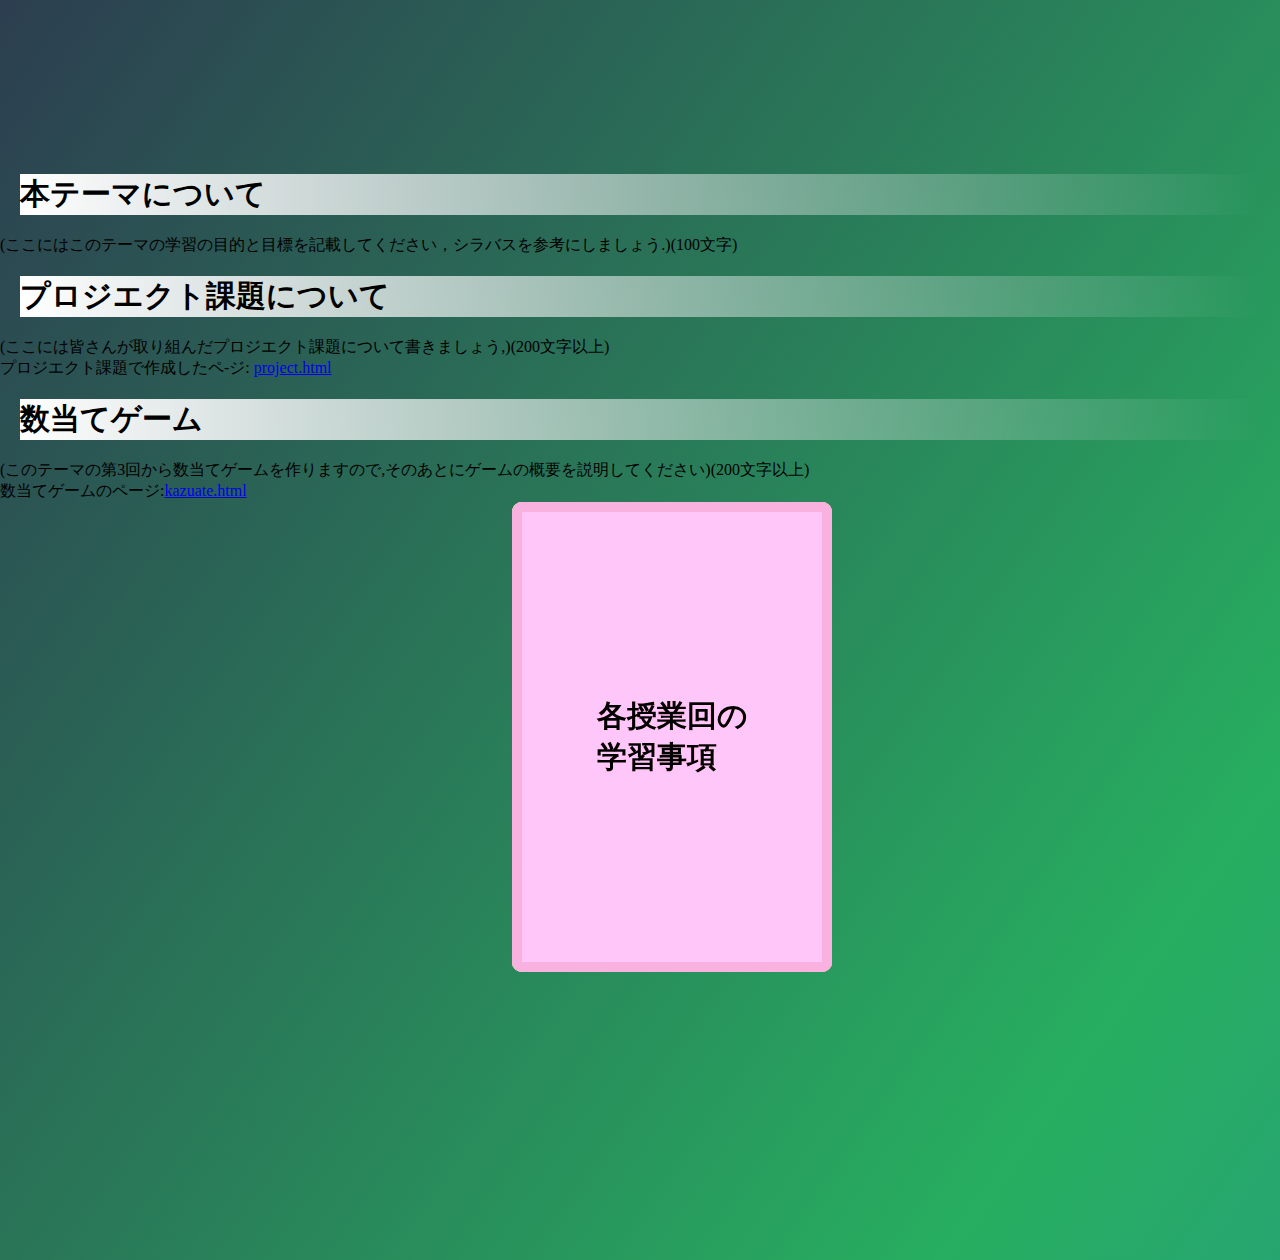
==== index.html @ 6a0dec4b "12" ====
<!--
 * 学生番号: G384072023
 * プログラム名: .java
 * プログラムの説明: 
 * 作成日: 2024-04-18
-->
<!DOCTYPE html>
<html lang="en">
<head>
    <meta charset="utf-8">
    <meta name="viewport" content="width=device-width, initial-scale=1.0">
    <meta http-equiv="X-UA-Compatible" content="ie=edge"/>
    <title>My test page</title>
    <link rel="stylesheet" href="style.css">
</head>
<body>
  <div class="web">
    <svg width="100%" height="auto" class="text">
      <text class="title" x="10%" y="80%">「Webコンテンツ作成」の成果</text>
      <defs>
        <linearGradient id="geekColor" gradientTransform="rotate(90)">
          <stop offset="0%" stop-color="#ffffff"></stop>
          <animate 
          attributeName="stop-color"
          values="#000000;#ffffff;#000000"
          dur="10s"
          begin="3s"
          repeatCount="indefinite">
          </animate>
          <stop offset="100%" stop-color="#000000"></stop>
        </linearGradient>
      </defs>
    </svg>
  </div>
      <h2>本テーマについて</h2>
      (ここにはこのテーマの学習の目的と目標を記載してください，シラバスを参考にしましょう.)(100文字)
      <h2>プロジエクト課題について</h2>
      (ここには皆さんが取り組んだプロジエクト課題について書きましょう,)(200文字以上)<br>
      プロジエクト課題で作成したペ-ジ: <a href="https://g384072023.github.io/medialabo/project.html" title="project.html" target="_blank">project.html</a>
      <h2>数当てゲーム</h2>
      (このテーマの第3回から数当てゲームを作りますので,そのあとにゲームの概要を説明してください)(200文字以上)<br>
      数当てゲームのページ:<a href="https://g384072023.github.io/medialabo/practice-html/kazuate.html" title="kazuate.html" target="_blank">kazuate.html</a>
      <div class="cards">
        <div class="card" style="--i:2.5;"><b>第5回</b> <br>イベント処理</div>
        <div class="card" style="--i:1.5;"><b>第4回</b> <br>DOM と JavaScript</div>
        <div class="card" style="--i:0.5;"><b>第3回</b> <br>JavaScript の基本<p>JavaScriptは、ウェブ開発に特化した人気のプログラミング言語です。動的でインタラクティブなウェブページを作成するための基本として、文法、変数、関数、イベント処理を学ぶことが重要です。これにより、ウェブ開発の基礎を固めることができます。<br>演習の成果: <a href="https://g384072023.github.io/medialabo/practice-js/obj-practice.html" title="obj-practice.html" target="_blank">演習3-6: オブジェクトの参照</a></p></div>
        <div class="card" style="--i:-0.5;"><b>第2回</b> <br>CSSによるWebページの装飾<p>CSSを用いてWebページの見た目を整える方法を学びます。CSSは色やフォント、レイアウトを指定でき、HTMLの構造を引き立てます。セレクタやプロパティ、値の基本を理解し、実際にスタイルを適用することで、視覚的に魅力的なWebページを作成する技術を習得します。<br>演習の成果: <a href="https://g384072023.github.io/medialabo/practice-css/browser-intro.html" title="browser-intro.html" target="_blank">演習2-3: ウェブブラウザの紹介</a></p></div>
        <div class="card" style="--i:-1.5;" ><b>第1回</b> <br>WWW と HTML<p>HTMLはウェブページの構造を記述する言語で、要素にはブロック要素とインライン要素があります。HTML要素リファレンスでは使用例と説明が日本語で提供され、簡易エディタもあります。HTMLはコンパイル不要で、ブラウザは書き間違いに寛容で、多少のエラーでも期待通りに表示します。<br>演習の成果: <a href="https://g384072023.github.io/medialabo/practice-html/elements.html" title="elements.html" target="_blank">演習1-4: HTMLのさまさまな要素</a></p></div>
        <div class="card" style="--i:-2.5;">各授業回の<br>学習事項</div>
      </div> 
</body>
</html>
---- style.css ----
body{
    background:linear-gradient(125deg,#2c3e50,#27ae60,#2980b9,#e74c3c,#8e44ad);
    background-size: 500%;
    margin:0;
    padding:0;
    height:140vh;
    animation: beAnimation 15s linear infinite;
}
@keyframes beAnimation{
    0%{
        background-position:0% 50%;
    }
    50%{
        background-position:100% 50%;
    }
    100%{
        background-position:0% 50%;
    }
}
.title{
    font-family:PingFang SC;
    font-size:80px;
    fill: none;
    stroke:url(#geekColor);
    stroke-width:2;
    stroke-dasharray:10 800;
    stroke-dashoffset:10;
    animation:5s linear 0s drawing
        forwards
}
@keyframes drawing{
    to{
        stroke-dasharray: 800;
        stroke-dashoffset: 0;
    }
}
.card{
    display:flex;
    flex-direction:row;
    justify-content:space-evenly;
    flex-direction: column;
}
.cards .card{
    min-height:100px;
    position:absolute;
    left:40%;
    width:300px;
    height:450px;
    background-color: #fad7a0;
    border-radius:10px;
    justify-content:space-evenly;
    align-items:center;
    color:black;
    font-size:30px;
    font-weight:700;
    border:10px solid rgba(0,0,0,.1);
    transition:.5s;
    transform-origin:50% 100%;
    filter:hue-rotate(calc(var(--i) * 36deg));
    
}
.cards:hover .card{
    transform:rotate(calc(var(--i) * 4deg))
                translate(calc(var(--i) * 200px),-50px);
    cursor:pointer;

}
.cards:active .card:not(:active){
    background-color: #333;
}
.cards .card:active{
    z-index:999;
}
p{
    font-size:18px;
}
h2{
	color:#000000;
    font-size:30px;
	margin: 20px;
    font-family: 'Source Han Serif', 'Yu Mincho', serif;
	background:linear-gradient(to left,rgba(0,0,0,0), #ffffff);
}
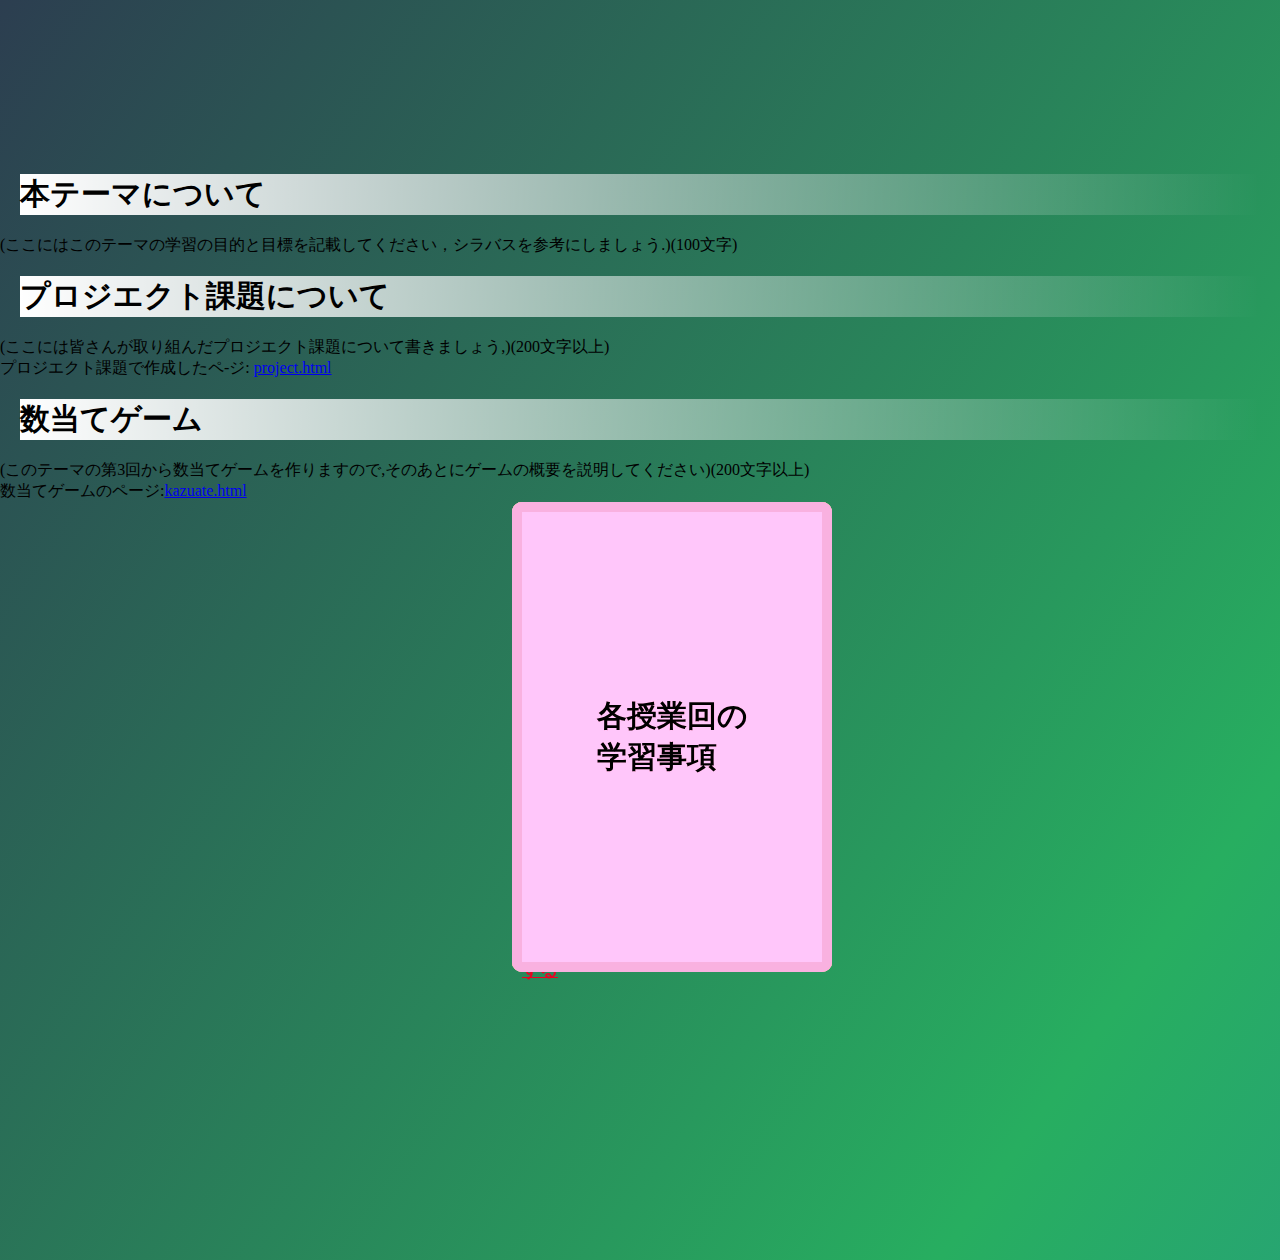
==== commit c8c86453: "12" ====
--- a/index.html
+++ b/index.html
@@ -1,9 +1,3 @@
-<!--
- * 学生番号: G384072023
- * プログラム名: .java
- * プログラムの説明: 
- * 作成日: 2024-04-18
--->
 <!DOCTYPE html>
 <html lang="en">
 <head>
@@ -39,10 +33,10 @@
       プロジエクト課題で作成したペ-ジ: <a href="https://g384072023.github.io/medialabo/project.html" title="project.html" target="_blank">project.html</a>
       <h2>数当てゲーム</h2>
       (このテーマの第3回から数当てゲームを作りますので,そのあとにゲームの概要を説明してください)(200文字以上)<br>
-      数当てゲームのページ:<a href="https://g384072023.github.io/medialabo/practice-html/kazuate.html" title="kazuate.html" target="_blank">kazuate.html</a>
+      数当てゲームのページ:<a href="https://g384072023.github.io/medialabo/kazuate.html" title="kazuate.html" target="_blank">kazuate.html</a>
       <div class="cards">
-        <div class="card" style="--i:2.5;"><b>第5回</b> <br>イベント処理</div>
-        <div class="card" style="--i:1.5;"><b>第4回</b> <br>DOM と JavaScript</div>
+        <div class="card" style="--i:2.5;"><b>第5回</b> <br>イベント処理<p>今日は「イベント入門」を学びました。ウェブデザインにおけるイベントの基本的な概念や実装方法を詳しく理解することができました。特に、ユーザーの操作に応じた動的なコンテンツの表示やインタラクションの設計が重要だと感じました。これから実際にウェブサイトをデザインする際に、この知識を活かしていきたいと思います。ウェブデザインの成功には、ユーザー体験を考慮したイベント設計が鍵です。<br>演習の成果: <a href="https://g384072023.github.io/medialabo/practice-event/event-list.html" title="event-list.html" target="_blank">演習5-3:イベントを選択する</a></p></div>
+        <div class="card" style="--i:1.5;"><b>第4回</b> <br>DOM と JavaScript<p>DOMを使いこなすことで、ウェブページはより生き生きとし、インタラクティブになります。例えば、ユーザーのアクションに応じてコンテンツを動的に変更したり、リアルタイムでデータを表示することが可能です。このように、DOMの活用はウェブ開発において非常に重要であり、クリエイティブな表現の幅を広げるための強力なツールです。<br>演習の成果: <a href="https://g384072023.github.io/medialabo/practice-dom/dom-exercise.html" title="dom-exercise.html" target="_blank">演習4-2-5:DOM プログラミング</a></p></div>
         <div class="card" style="--i:0.5;"><b>第3回</b> <br>JavaScript の基本<p>JavaScriptは、ウェブ開発に特化した人気のプログラミング言語です。動的でインタラクティブなウェブページを作成するための基本として、文法、変数、関数、イベント処理を学ぶことが重要です。これにより、ウェブ開発の基礎を固めることができます。<br>演習の成果: <a href="https://g384072023.github.io/medialabo/practice-js/obj-practice.html" title="obj-practice.html" target="_blank">演習3-6: オブジェクトの参照</a></p></div>
         <div class="card" style="--i:-0.5;"><b>第2回</b> <br>CSSによるWebページの装飾<p>CSSを用いてWebページの見た目を整える方法を学びます。CSSは色やフォント、レイアウトを指定でき、HTMLの構造を引き立てます。セレクタやプロパティ、値の基本を理解し、実際にスタイルを適用することで、視覚的に魅力的なWebページを作成する技術を習得します。<br>演習の成果: <a href="https://g384072023.github.io/medialabo/practice-css/browser-intro.html" title="browser-intro.html" target="_blank">演習2-3: ウェブブラウザの紹介</a></p></div>
         <div class="card" style="--i:-1.5;" ><b>第1回</b> <br>WWW と HTML<p>HTMLはウェブページの構造を記述する言語で、要素にはブロック要素とインライン要素があります。HTML要素リファレンスでは使用例と説明が日本語で提供され、簡易エディタもあります。HTMLはコンパイル不要で、ブラウザは書き間違いに寛容で、多少のエラーでも期待通りに表示します。<br>演習の成果: <a href="https://g384072023.github.io/medialabo/practice-html/elements.html" title="elements.html" target="_blank">演習1-4: HTMLのさまさまな要素</a></p></div>
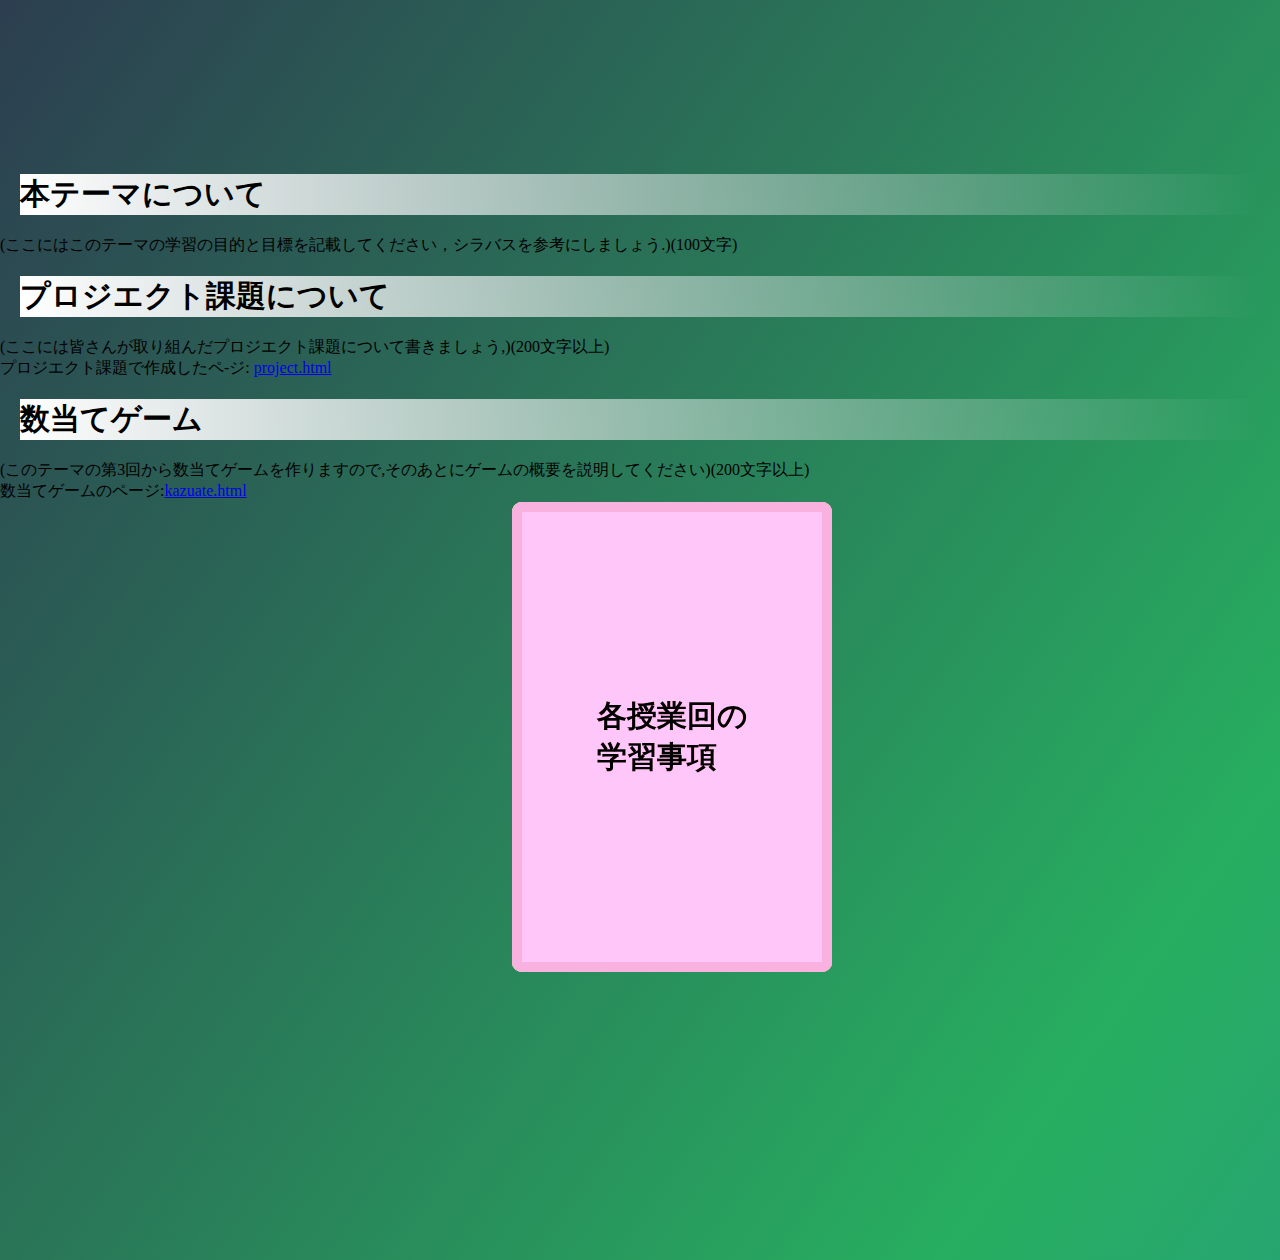
==== commit faec0e2e: "12" ====
--- a/index.html
+++ b/index.html
@@ -35,7 +35,7 @@
       (このテーマの第3回から数当てゲームを作りますので,そのあとにゲームの概要を説明してください)(200文字以上)<br>
       数当てゲームのページ:<a href="https://g384072023.github.io/medialabo/kazuate.html" title="kazuate.html" target="_blank">kazuate.html</a>
       <div class="cards">
-        <div class="card" style="--i:2.5;"><b>第5回</b> <br>イベント処理<p>今日は「イベント入門」を学びました。ウェブデザインにおけるイベントの基本的な概念や実装方法を詳しく理解することができました。特に、ユーザーの操作に応じた動的なコンテンツの表示やインタラクションの設計が重要だと感じました。これから実際にウェブサイトをデザインする際に、この知識を活かしていきたいと思います。ウェブデザインの成功には、ユーザー体験を考慮したイベント設計が鍵です。<br>演習の成果: <a href="https://g384072023.github.io/medialabo/practice-event/event-list.html" title="event-list.html" target="_blank">演習5-3:イベントを選択する</a></p></div>
+        <div class="card" style="--i:2.5;"><b>第5回</b> <br>イベント処理<p>今日は「イベント入門」を学びました。ウェブデザインにおけるイベントの基本的な概念や実装方法を詳しく理解することができました。特に、ユーザーの操作に応じた動的なコンテンツの表示やインタラクションの設計が重要だと感じました。これから実際にウェブサイトをデザインする際に、この知識を活かしていきたいと思います。<br>演習の成果: <a href="https://g384072023.github.io/medialabo/practice-event/event-list.html" title="event-list.html" target="_blank">演習5-3:イベントを選択する</a></p></div>
         <div class="card" style="--i:1.5;"><b>第4回</b> <br>DOM と JavaScript<p>DOMを使いこなすことで、ウェブページはより生き生きとし、インタラクティブになります。例えば、ユーザーのアクションに応じてコンテンツを動的に変更したり、リアルタイムでデータを表示することが可能です。このように、DOMの活用はウェブ開発において非常に重要であり、クリエイティブな表現の幅を広げるための強力なツールです。<br>演習の成果: <a href="https://g384072023.github.io/medialabo/practice-dom/dom-exercise.html" title="dom-exercise.html" target="_blank">演習4-2-5:DOM プログラミング</a></p></div>
         <div class="card" style="--i:0.5;"><b>第3回</b> <br>JavaScript の基本<p>JavaScriptは、ウェブ開発に特化した人気のプログラミング言語です。動的でインタラクティブなウェブページを作成するための基本として、文法、変数、関数、イベント処理を学ぶことが重要です。これにより、ウェブ開発の基礎を固めることができます。<br>演習の成果: <a href="https://g384072023.github.io/medialabo/practice-js/obj-practice.html" title="obj-practice.html" target="_blank">演習3-6: オブジェクトの参照</a></p></div>
         <div class="card" style="--i:-0.5;"><b>第2回</b> <br>CSSによるWebページの装飾<p>CSSを用いてWebページの見た目を整える方法を学びます。CSSは色やフォント、レイアウトを指定でき、HTMLの構造を引き立てます。セレクタやプロパティ、値の基本を理解し、実際にスタイルを適用することで、視覚的に魅力的なWebページを作成する技術を習得します。<br>演習の成果: <a href="https://g384072023.github.io/medialabo/practice-css/browser-intro.html" title="browser-intro.html" target="_blank">演習2-3: ウェブブラウザの紹介</a></p></div>
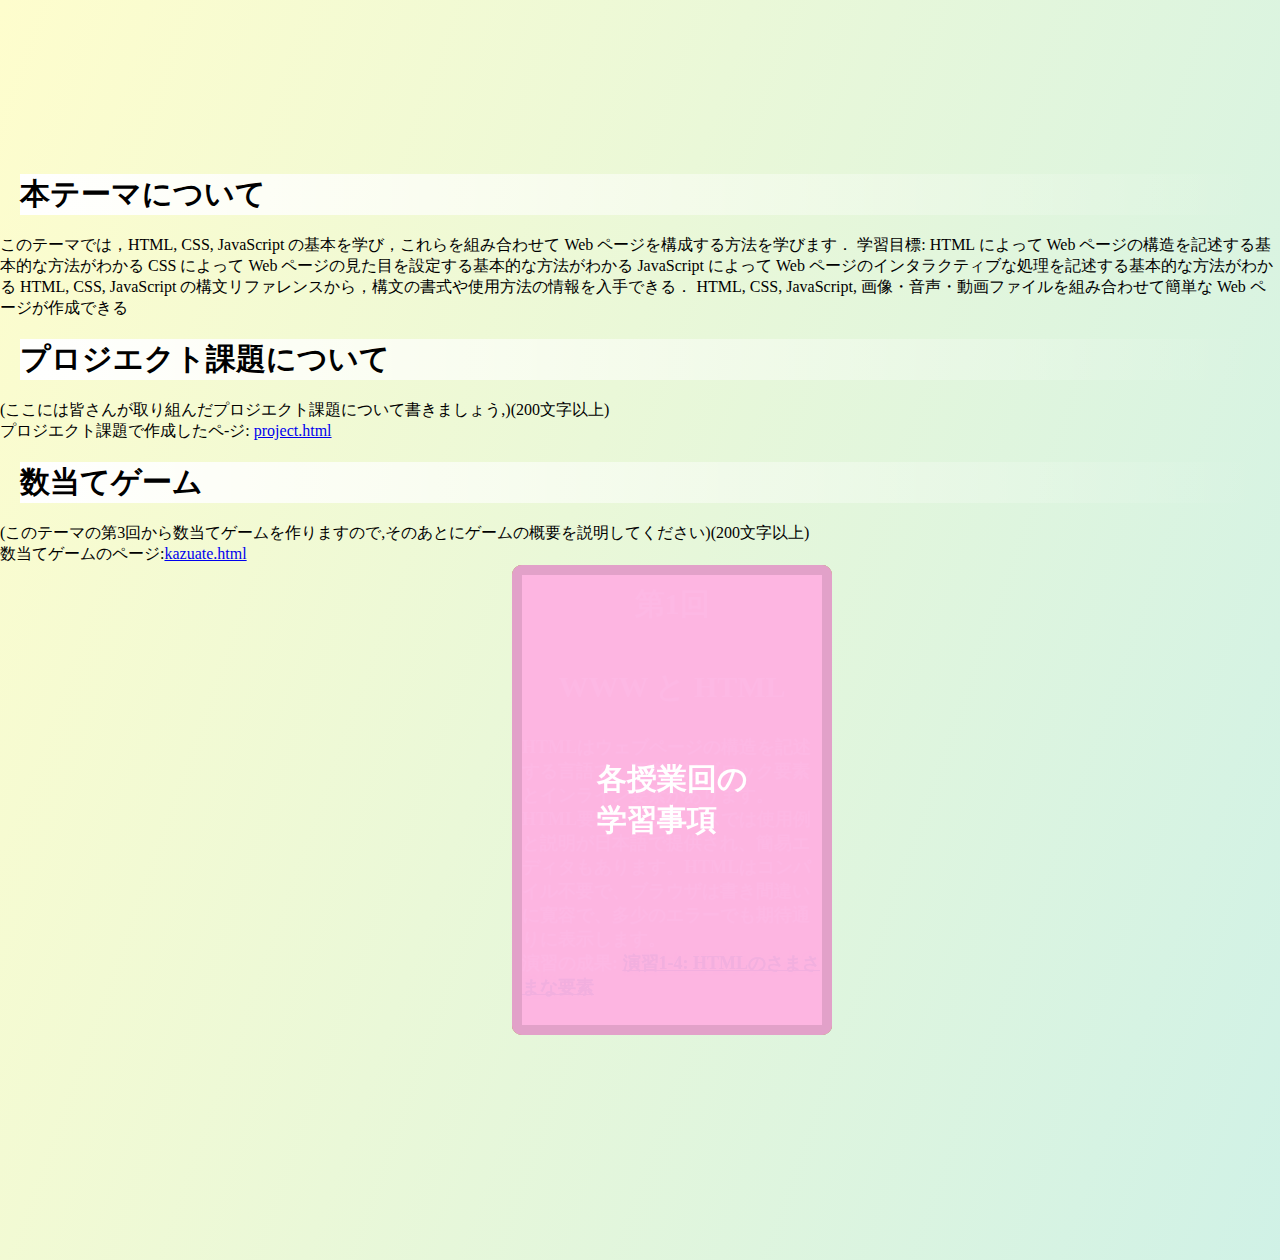
==== commit 0154a4e0: "12" ====
--- a/index.html
+++ b/index.html
@@ -1,3 +1,9 @@
+<!--
+ * 学生番号: G384072023
+ * プログラム名: .java
+ * プログラムの説明: 
+ * 作成日: 2024-04-18
+-->
 <!DOCTYPE html>
 <html lang="en">
 <head>
@@ -6,6 +12,7 @@
     <meta http-equiv="X-UA-Compatible" content="ie=edge"/>
     <title>My test page</title>
     <link rel="stylesheet" href="style.css">
+    <script defer src="script.js"></script>
 </head>
 <body>
   <div class="web">
@@ -27,7 +34,16 @@
     </svg>
   </div>
       <h2>本テーマについて</h2>
-      (ここにはこのテーマの学習の目的と目標を記載してください，シラバスを参考にしましょう.)(100文字)
+      このテーマでは，HTML, CSS, JavaScript の基本を学び，これらを組み合わせて Web ページを構成する方法を学びます．
+
+学習目標:
+
+    HTML によって Web ページの構造を記述する基本的な方法がわかる
+    CSS によって Web ページの見た目を設定する基本的な方法がわかる
+    JavaScript によって Web ページのインタラクティブな処理を記述する基本的な方法がわかる
+    HTML, CSS, JavaScript の構文リファレンスから，構文の書式や使用方法の情報を入手できる．
+    HTML, CSS, JavaScript, 画像・音声・動画ファイルを組み合わせて簡単な Web ページが作成できる
+
       <h2>プロジエクト課題について</h2>
       (ここには皆さんが取り組んだプロジエクト課題について書きましょう,)(200文字以上)<br>
       プロジエクト課題で作成したペ-ジ: <a href="https://g384072023.github.io/medialabo/project.html" title="project.html" target="_blank">project.html</a>
--- a/style.css
+++ b/style.css
@@ -1,5 +1,5 @@
 body{
-    background:linear-gradient(125deg,#2c3e50,#27ae60,#2980b9,#e74c3c,#8e44ad);
+    background:linear-gradient( 109.6deg,  rgba(254,253,205,1) , rgba(163,230,255,1),rgba(249,213,213,1));
     background-size: 500%;
     margin:0;
     padding:0;
@@ -46,11 +46,11 @@
     left:40%;
     width:300px;
     height:450px;
-    background-color: #fad7a0;
+    background-color: #e3c491f4;
     border-radius:10px;
     justify-content:space-evenly;
     align-items:center;
-    color:black;
+    color:#fff;
     font-size:30px;
     font-weight:700;
     border:10px solid rgba(0,0,0,.1);
@@ -59,18 +59,19 @@
     filter:hue-rotate(calc(var(--i) * 36deg));
     
 }
-.cards:hover .card{
-    transform:rotate(calc(var(--i) * 4deg))
-                translate(calc(var(--i) * 200px),-50px);
-    cursor:pointer;
+    .cards:hover .card{
+        transform:rotate(calc(var(--i) * 4deg))
+                    translate(calc(var(--i) * 200px),-50px);
+        cursor:pointer;
+    }
+    .cards .card.active {
+        background-color: #eab759;
+        z-index: 500;
+        color: #000000;
+    transition: transform 0.5s ease, background-color 0.5s ease, color 0.5s ease;
+}
 
-}
-.cards:active .card:not(:active){
-    background-color: #333;
-}
-.cards .card:active{
-    z-index:999;
-}
+
 p{
     font-size:18px;
 }
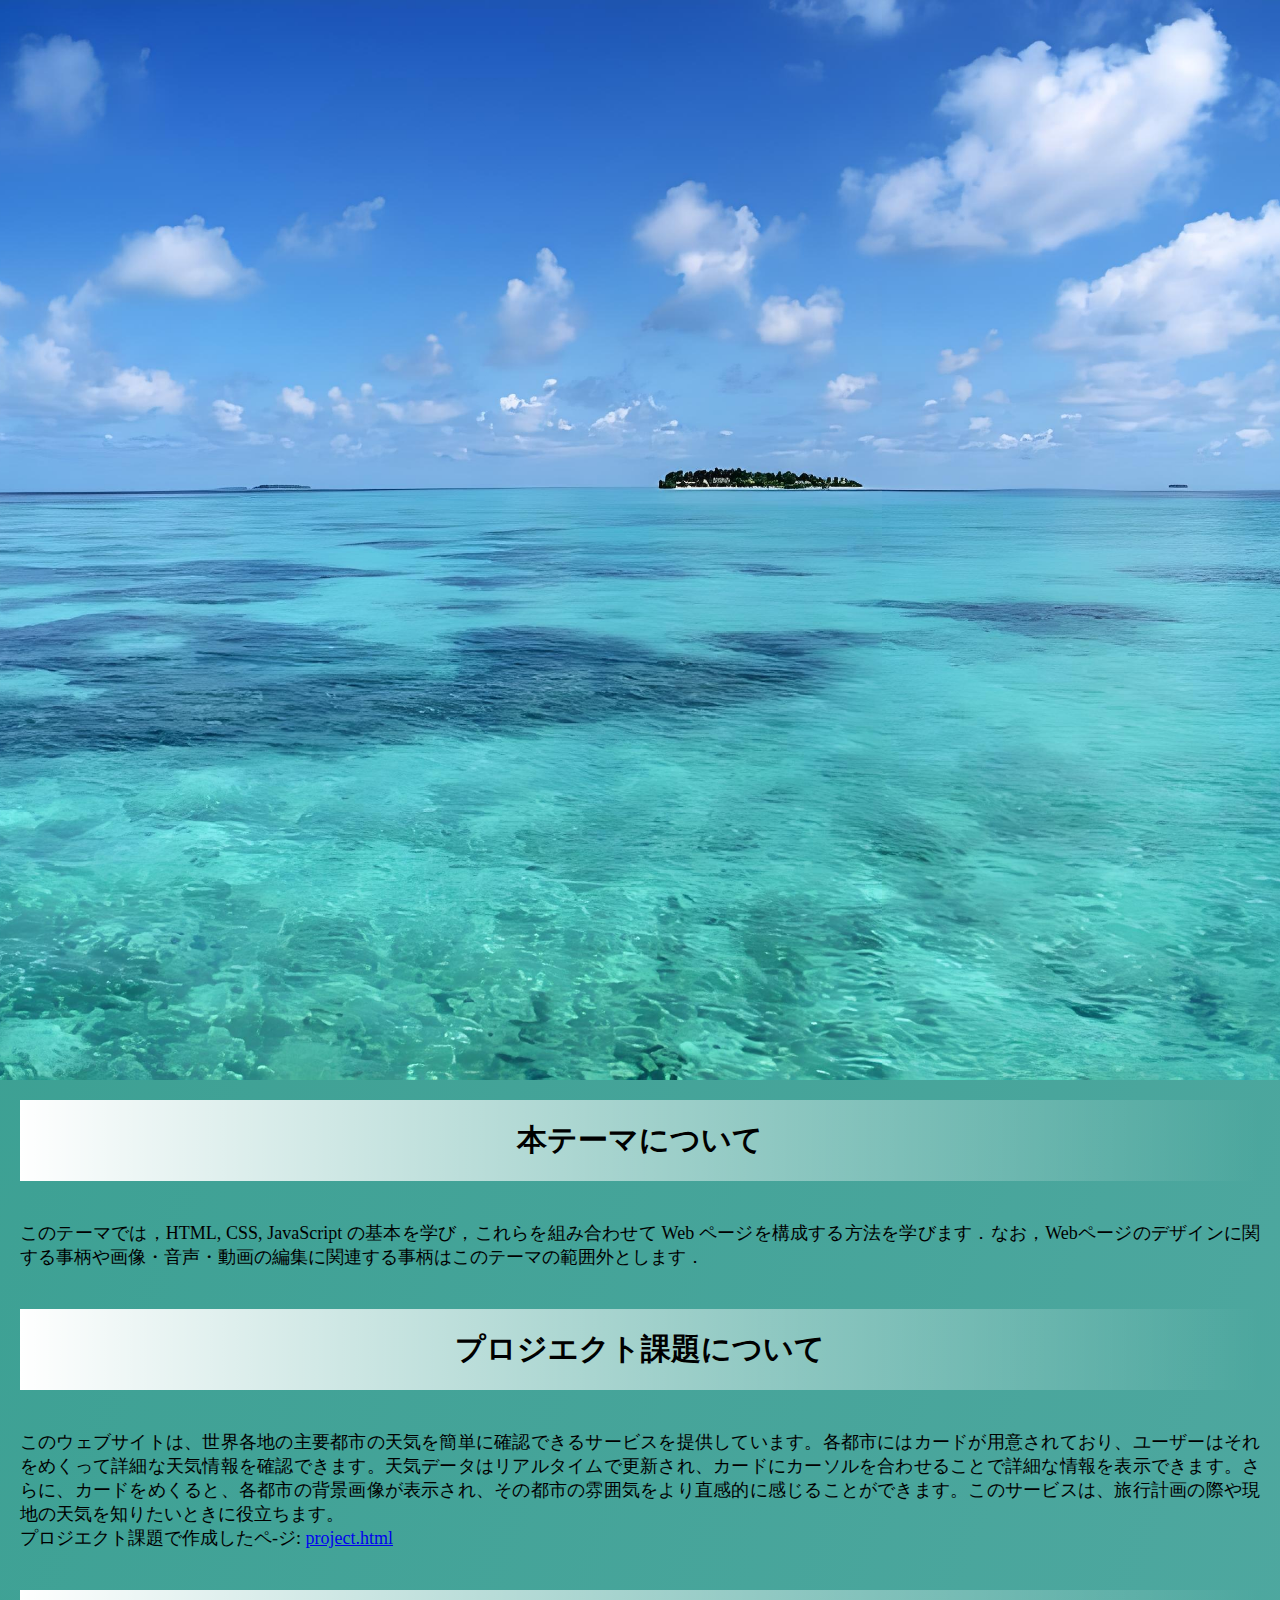
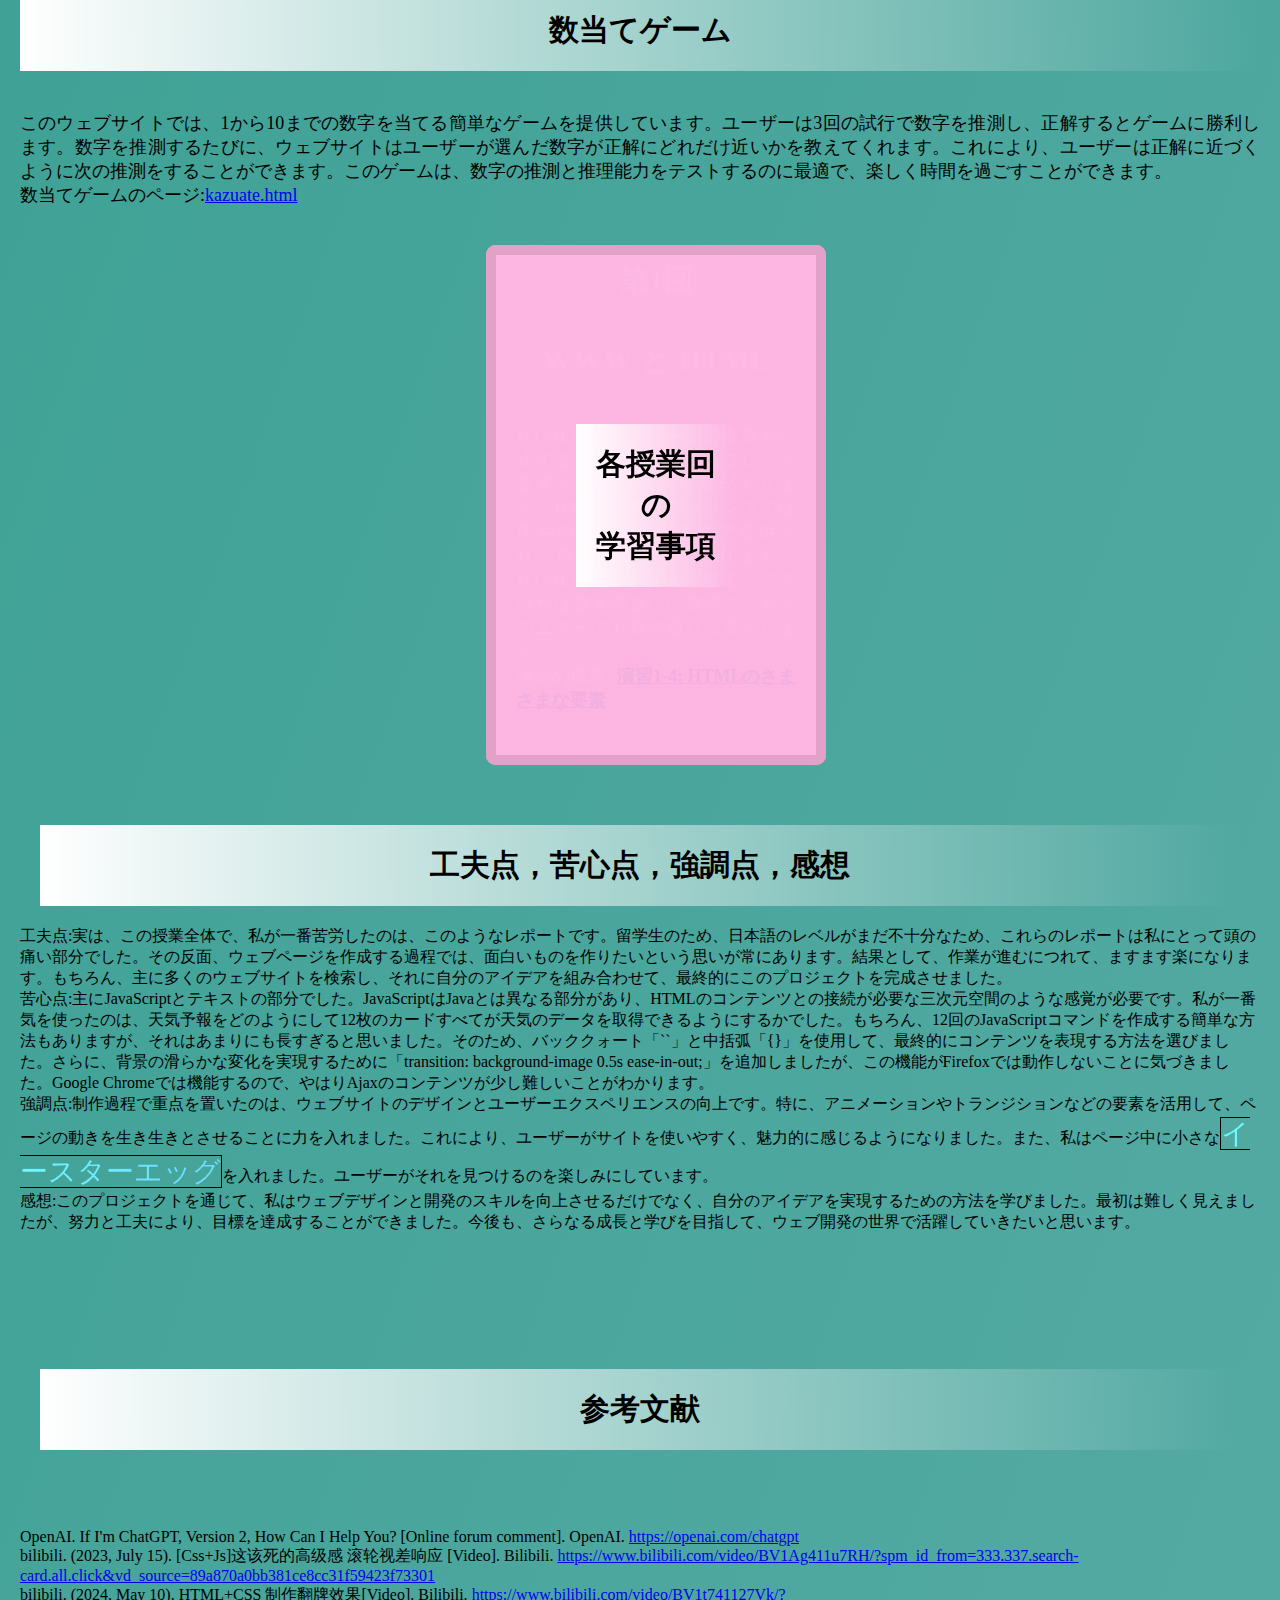
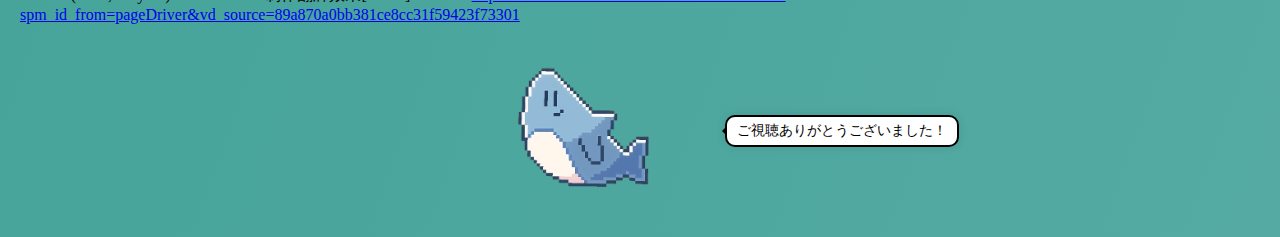
==== commit 109b1b90: "12" ====
--- a/index.html
+++ b/index.html
@@ -1,9 +1,3 @@
-<!--
- * 学生番号: G384072023
- * プログラム名: .java
- * プログラムの説明: 
- * 作成日: 2024-04-18
--->
 <!DOCTYPE html>
 <html lang="en">
 <head>
@@ -16,8 +10,8 @@
 </head>
 <body>
   <div class="web">
-    <svg width="100%" height="auto" class="text">
-      <text class="title" x="10%" y="80%">「Webコンテンツ作成」の成果</text>
+    <svg width="100%" height="15vh" class="text">
+      <text class="title" x="20%" y="80%">「Webコンテンツ作成」</text>
       <defs>
         <linearGradient id="geekColor" gradientTransform="rotate(90)">
           <stop offset="0%" stop-color="#ffffff"></stop>
@@ -33,30 +27,42 @@
       </defs>
     </svg>
   </div>
+  <div class="background"><span>成果</span></div>
       <h2>本テーマについて</h2>
-      このテーマでは，HTML, CSS, JavaScript の基本を学び，これらを組み合わせて Web ページを構成する方法を学びます．
-
-学習目標:
-
-    HTML によって Web ページの構造を記述する基本的な方法がわかる
-    CSS によって Web ページの見た目を設定する基本的な方法がわかる
-    JavaScript によって Web ページのインタラクティブな処理を記述する基本的な方法がわかる
-    HTML, CSS, JavaScript の構文リファレンスから，構文の書式や使用方法の情報を入手できる．
-    HTML, CSS, JavaScript, 画像・音声・動画ファイルを組み合わせて簡単な Web ページが作成できる
-
+      <p>このテーマでは，HTML, CSS, JavaScript の基本を学び，これらを組み合わせて Web ページを構成する方法を学びます．なお，Webページのデザインに関する事柄や画像・音声・動画の編集に関連する事柄はこのテーマの範囲外とします．</p>
       <h2>プロジエクト課題について</h2>
-      (ここには皆さんが取り組んだプロジエクト課題について書きましょう,)(200文字以上)<br>
-      プロジエクト課題で作成したペ-ジ: <a href="https://g384072023.github.io/medialabo/project.html" title="project.html" target="_blank">project.html</a>
+      <p>このウェブサイトは、世界各地の主要都市の天気を簡単に確認できるサービスを提供しています。各都市にはカードが用意されており、ユーザーはそれをめくって詳細な天気情報を確認できます。天気データはリアルタイムで更新され、カードにカーソルを合わせることで詳細な情報を表示できます。さらに、カードをめくると、各都市の背景画像が表示され、その都市の雰囲気をより直感的に感じることができます。このサービスは、旅行計画の際や現地の天気を知りたいときに役立ちます。<br>
+      プロジエクト課題で作成したペ-ジ: <a href="https://g384072023.github.io/medialabo/project.html" title="project.html" target="_blank">project.html</a></p>
       <h2>数当てゲーム</h2>
-      (このテーマの第3回から数当てゲームを作りますので,そのあとにゲームの概要を説明してください)(200文字以上)<br>
-      数当てゲームのページ:<a href="https://g384072023.github.io/medialabo/kazuate.html" title="kazuate.html" target="_blank">kazuate.html</a>
+      <p>このウェブサイトでは、1から10までの数字を当てる簡単なゲームを提供しています。ユーザーは3回の試行で数字を推測し、正解するとゲームに勝利します。数字を推測するたびに、ウェブサイトはユーザーが選んだ数字が正解にどれだけ近いかを教えてくれます。これにより、ユーザーは正解に近づくように次の推測をすることができます。このゲームは、数字の推測と推理能力をテストするのに最適で、楽しく時間を過ごすことができます。<br>
+      数当てゲームのページ:<a href="https://g384072023.github.io/medialabo/kazuate.html" title="kazuate.html" target="_blank">kazuate.html</a></p>
       <div class="cards">
         <div class="card" style="--i:2.5;"><b>第5回</b> <br>イベント処理<p>今日は「イベント入門」を学びました。ウェブデザインにおけるイベントの基本的な概念や実装方法を詳しく理解することができました。特に、ユーザーの操作に応じた動的なコンテンツの表示やインタラクションの設計が重要だと感じました。これから実際にウェブサイトをデザインする際に、この知識を活かしていきたいと思います。<br>演習の成果: <a href="https://g384072023.github.io/medialabo/practice-event/event-list.html" title="event-list.html" target="_blank">演習5-3:イベントを選択する</a></p></div>
-        <div class="card" style="--i:1.5;"><b>第4回</b> <br>DOM と JavaScript<p>DOMを使いこなすことで、ウェブページはより生き生きとし、インタラクティブになります。例えば、ユーザーのアクションに応じてコンテンツを動的に変更したり、リアルタイムでデータを表示することが可能です。このように、DOMの活用はウェブ開発において非常に重要であり、クリエイティブな表現の幅を広げるための強力なツールです。<br>演習の成果: <a href="https://g384072023.github.io/medialabo/practice-dom/dom-exercise.html" title="dom-exercise.html" target="_blank">演習4-2-5:DOM プログラミング</a></p></div>
+        <div class="card" style="--i:1.5;"><b>第4回</b> <br>DOM と JavaScript<p>DOMを使いこなすことで、ウェブページはより生き生きとし、インタラクティブになります。例えば、ユーザーのアクションに応じてコンテンツを動的に変更したり、リアルタイムでデータを表示することが可能です。このように、DOMの活用はウェブ開発において非常に重要であります。<br>演習の成果: <a href="https://g384072023.github.io/medialabo/practice-dom/dom-exercise.html" title="dom-exercise.html" target="_blank">演習4-2-5:DOM プログラミング</a></p></div>
         <div class="card" style="--i:0.5;"><b>第3回</b> <br>JavaScript の基本<p>JavaScriptは、ウェブ開発に特化した人気のプログラミング言語です。動的でインタラクティブなウェブページを作成するための基本として、文法、変数、関数、イベント処理を学ぶことが重要です。これにより、ウェブ開発の基礎を固めることができます。<br>演習の成果: <a href="https://g384072023.github.io/medialabo/practice-js/obj-practice.html" title="obj-practice.html" target="_blank">演習3-6: オブジェクトの参照</a></p></div>
         <div class="card" style="--i:-0.5;"><b>第2回</b> <br>CSSによるWebページの装飾<p>CSSを用いてWebページの見た目を整える方法を学びます。CSSは色やフォント、レイアウトを指定でき、HTMLの構造を引き立てます。セレクタやプロパティ、値の基本を理解し、実際にスタイルを適用することで、視覚的に魅力的なWebページを作成する技術を習得します。<br>演習の成果: <a href="https://g384072023.github.io/medialabo/practice-css/browser-intro.html" title="browser-intro.html" target="_blank">演習2-3: ウェブブラウザの紹介</a></p></div>
         <div class="card" style="--i:-1.5;" ><b>第1回</b> <br>WWW と HTML<p>HTMLはウェブページの構造を記述する言語で、要素にはブロック要素とインライン要素があります。HTML要素リファレンスでは使用例と説明が日本語で提供され、簡易エディタもあります。HTMLはコンパイル不要で、ブラウザは書き間違いに寛容で、多少のエラーでも期待通りに表示します。<br>演習の成果: <a href="https://g384072023.github.io/medialabo/practice-html/elements.html" title="elements.html" target="_blank">演習1-4: HTMLのさまさまな要素</a></p></div>
-        <div class="card" style="--i:-2.5;">各授業回の<br>学習事項</div>
+        <div class="card" style="--i:-2.5;"><h2>各授業回<br>の<br>学習事項</div></h2>
       </div> 
+      <div class="text-content">
+      <p><h2>工夫点，苦心点，強調点，感想</h2>
+        工夫点:実は、この授業全体で、私が一番苦労したのは、このようなレポートです。留学生のため、日本語のレベルがまだ不十分なため、これらのレポートは私にとって頭の痛い部分でした。その反面、ウェブページを作成する過程では、面白いものを作りたいという思いが常にあります。結果として、作業が進むにつれて、ますます楽になります。もちろん、主に多くのウェブサイトを検索し、それに自分のアイデアを組み合わせて、最終的にこのプロジェクトを完成させました。<br>
+  
+  苦心点:主にJavaScriptとテキストの部分でした。JavaScriptはJavaとは異なる部分があり、HTMLのコンテンツとの接続が必要な三次元空間のような感覚が必要です。私が一番気を使ったのは、天気予報をどのようにして12枚のカードすべてが天気のデータを取得できるようにするかでした。もちろん、12回のJavaScriptコマンドを作成する簡単な方法もありますが、それはあまりにも長すぎると思いました。そのため、バッククォート「``」と中括弧「{}」を使用して、最終的にコンテンツを表現する方法を選びました。さらに、背景の滑らかな変化を実現するために「transition: background-image 0.5s ease-in-out;」を追加しましたが、この機能がFirefoxでは動作しないことに気づきました。Google Chromeでは機能するので、やはりAjaxのコンテンツが少し難しいことがわかります。<br>
+  
+  強調点:制作過程で重点を置いたのは、ウェブサイトのデザインとユーザーエクスペリエンスの向上です。特に、アニメーションやトランジションなどの要素を活用して、ページの動きを生き生きとさせることに力を入れました。これにより、ユーザーがサイトを使いやすく、魅力的に感じるようになりました。また、私はページ中に小さな<span class="highlight">イースターエッグ</span>を入れました。ユーザーがそれを見つけるのを楽しみにしています。<br>
+
+感想:このプロジェクトを通じて、私はウェブデザインと開発のスキルを向上させるだけでなく、自分のアイデアを実現するための方法を学びました。最初は難しく見えましたが、努力と工夫により、目標を達成することができました。今後も、さらなる成長と学びを目指して、ウェブ開発の世界で活躍していきたいと思います。
+  </p>
+  <p><h2>参考文献</h2></p>
+  OpenAI. If I'm ChatGPT, Version 2, How Can I Help You? [Online forum comment]. OpenAI. <a href="https://openai.com/chatgpt" target="_blank">https://openai.com/chatgpt</a><br>
+  bilibili. (2023, July 15). [Css+Js]这该死的高级感 滚轮视差响应 [Video]. Bilibili. <a href="https://www.bilibili.com/video/BV1Ag411u7RH/?spm_id_from=333.337.search-card.all.click&vd_source=89a870a0bb381ce8cc31f59423f73301" target="_blank">https://www.bilibili.com/video/BV1Ag411u7RH/?spm_id_from=333.337.search-card.all.click&vd_source=89a870a0bb381ce8cc31f59423f73301</a><br>
+  bilibili. (2024, May 10). HTML+CSS 制作翻牌效果[Video]. Bilibili. <a href="https://www.bilibili.com/video/BV1t741127Vk/?spm_id_from=pageDriver&vd_source=89a870a0bb381ce8cc31f59423f73301" target="_blank">https://www.bilibili.com/video/BV1t741127Vk/?spm_id_from=pageDriver&vd_source=89a870a0bb381ce8cc31f59423f73301</a><br>
+  </div>
+  <div class="shark-container">
+    <div id="text" class="shark-text">ご視聴ありがとうございました！</div>
+    <img id="smallshark" src="素材/ee19440a-920c-464d-b060-951e6add906b-removebg-preview.png" alt="sharksmall">
+</div>
+  <img id="shark" src="素材/WechatIMG150.jpg" alt="Shark">
 </body>
 </html>--- a/style.css
+++ b/style.css
@@ -1,10 +1,12 @@
 body{
-    background:linear-gradient( 109.6deg,  rgba(254,253,205,1) , rgba(163,230,255,1),rgba(249,213,213,1));
-    background-size: 500%;
+    background:linear-gradient( 109.6deg,  rgb(57,159,145) , rgb(206,220,247),rgb(46,109,202));
+    background-size: 2000%;
     margin:0;
     padding:0;
-    height:140vh;
+    height:auto;
+    overflow-x:hidden;
     animation: beAnimation 15s linear infinite;
+    transition: height 1s ease-in-out;
 }
 @keyframes beAnimation{
     0%{
@@ -16,6 +18,39 @@
     100%{
         background-position:0% 50%;
     }
+}
+.background{
+    background-image: url("素材/HVqJp6jl.jpg");
+    background-size: cover;
+    background-position: 50% 50%;
+    height:120vh;
+    font:900 39rem '';
+    -webkit-background-clip: text;
+    -webkit-text-fill-color: transparent;
+    position: relative;
+    text-align: center;
+    overflow: hidden;
+}
+.background::before{
+    content: '';
+    background-size: cover;
+    background-image: inherit;
+    background-position: 50% 50%;
+    position: absolute;
+    top:0;
+    left: 0;
+    bottom: 0;
+    right:0;
+    z-index: -1;
+}
+.web{
+    position: absolute;
+    z-index: 1000;
+    width: 100%;
+    text-align: center;
+    top: 0;
+    left: 0;
+    background-color: rgba(0,0,0, 0); /* 半透明背景，便于可读性 */
 }
 .title{
     font-family:PingFang SC;
@@ -43,9 +78,9 @@
 .cards .card{
     min-height:100px;
     position:absolute;
-    left:40%;
-    width:300px;
-    height:450px;
+    left:38%;
+    width:320px;
+    height:500px;
     background-color: #e3c491f4;
     border-radius:10px;
     justify-content:space-evenly;
@@ -61,7 +96,7 @@
 }
     .cards:hover .card{
         transform:rotate(calc(var(--i) * 4deg))
-                    translate(calc(var(--i) * 200px),-50px);
+                    translate(calc(var(--i) * 190px),-40px);
         cursor:pointer;
     }
     .cards .card.active {
@@ -74,6 +109,8 @@
 
 p{
     font-size:18px;
+    text-align: justify;
+    padding:20px;
 }
 h2{
 	color:#000000;
@@ -81,4 +118,106 @@
 	margin: 20px;
     font-family: 'Source Han Serif', 'Yu Mincho', serif;
 	background:linear-gradient(to left,rgba(0,0,0,0), #ffffff);
+    padding:20px;
+    text-align: center;
+}
+
+.text-content {
+    margin-top: 500px;
+    position: relative;
+    padding:20px;
+  }
+
+.highlight {
+    background: linear-gradient(270deg, #ff6ec4, #7873f5, #6eb6ff, #6efbff);
+    background-size: 600% 600%;
+    -webkit-background-clip: text;
+    -webkit-text-fill-color: transparent;
+    animation: rainbow 5s ease infinite;
+    border: 1px solid black;
+    font-size: 28px;
+}
+@keyframes rainbow {
+    0%, 100% { background-position: 0% 50%; }
+    50% { background-position: 100% 50%; }
+}
+  
+  .shark-container {
+    position: relative;
+    cursor: pointer;
+    margin-bottom: 20px;
+    margin-left: 50vh;
+    display: inline-block;
+}
+.shark-text {
+    position: absolute;
+    top: 50%;
+    left: 110%;
+    transform: translateY(-50%);
+    white-space: nowrap;
+    background-color: #fff;
+    border: 2px solid #000;
+    border-radius: 10px;
+    padding: 5px 10px;
+    box-shadow: 0 0 10px rgba(0, 0, 0, 0.1);
+    font-size: 14px;
+}
+.shark-text::after {
+    content: '';
+    position: absolute;
+    top: 50%;
+    left: -10px;
+    transform: translateY(-50%);
+    border-width: 5px;
+    border-style: solid;
+    border-color: transparent #000 transparent transparent;
+}
+#smallshark {
+    width: 250px; 
+    height: auto; 
+}
+#shark {
+    display: none;
+    position: fixed;
+    bottom: -100vh;
+    left: 0;
+    width: 100vw;
+    height: 100vh;
+    z-index: 9999;
+}
+
+@keyframes slideFromBottom {
+    from {
+        bottom: -100vh;
+    }
+    to {
+        bottom: 0;
+    }
+}
+
+@keyframes slideFromTop {
+    from {
+        bottom: 0;
+    }
+    to {
+        bottom: -100vh;
+    }
+}
+
+@keyframes shake {
+    0% {
+        transform: translateX(0);
+    }
+    25% {
+        transform: translateX(-5px);
+    }
+    50% {
+        transform: translateX(5px);
+    }
+    75% {
+        transform: translateX(-5px);
+    }
+    100% {
+        transform: translateX(0);
+    }
 }